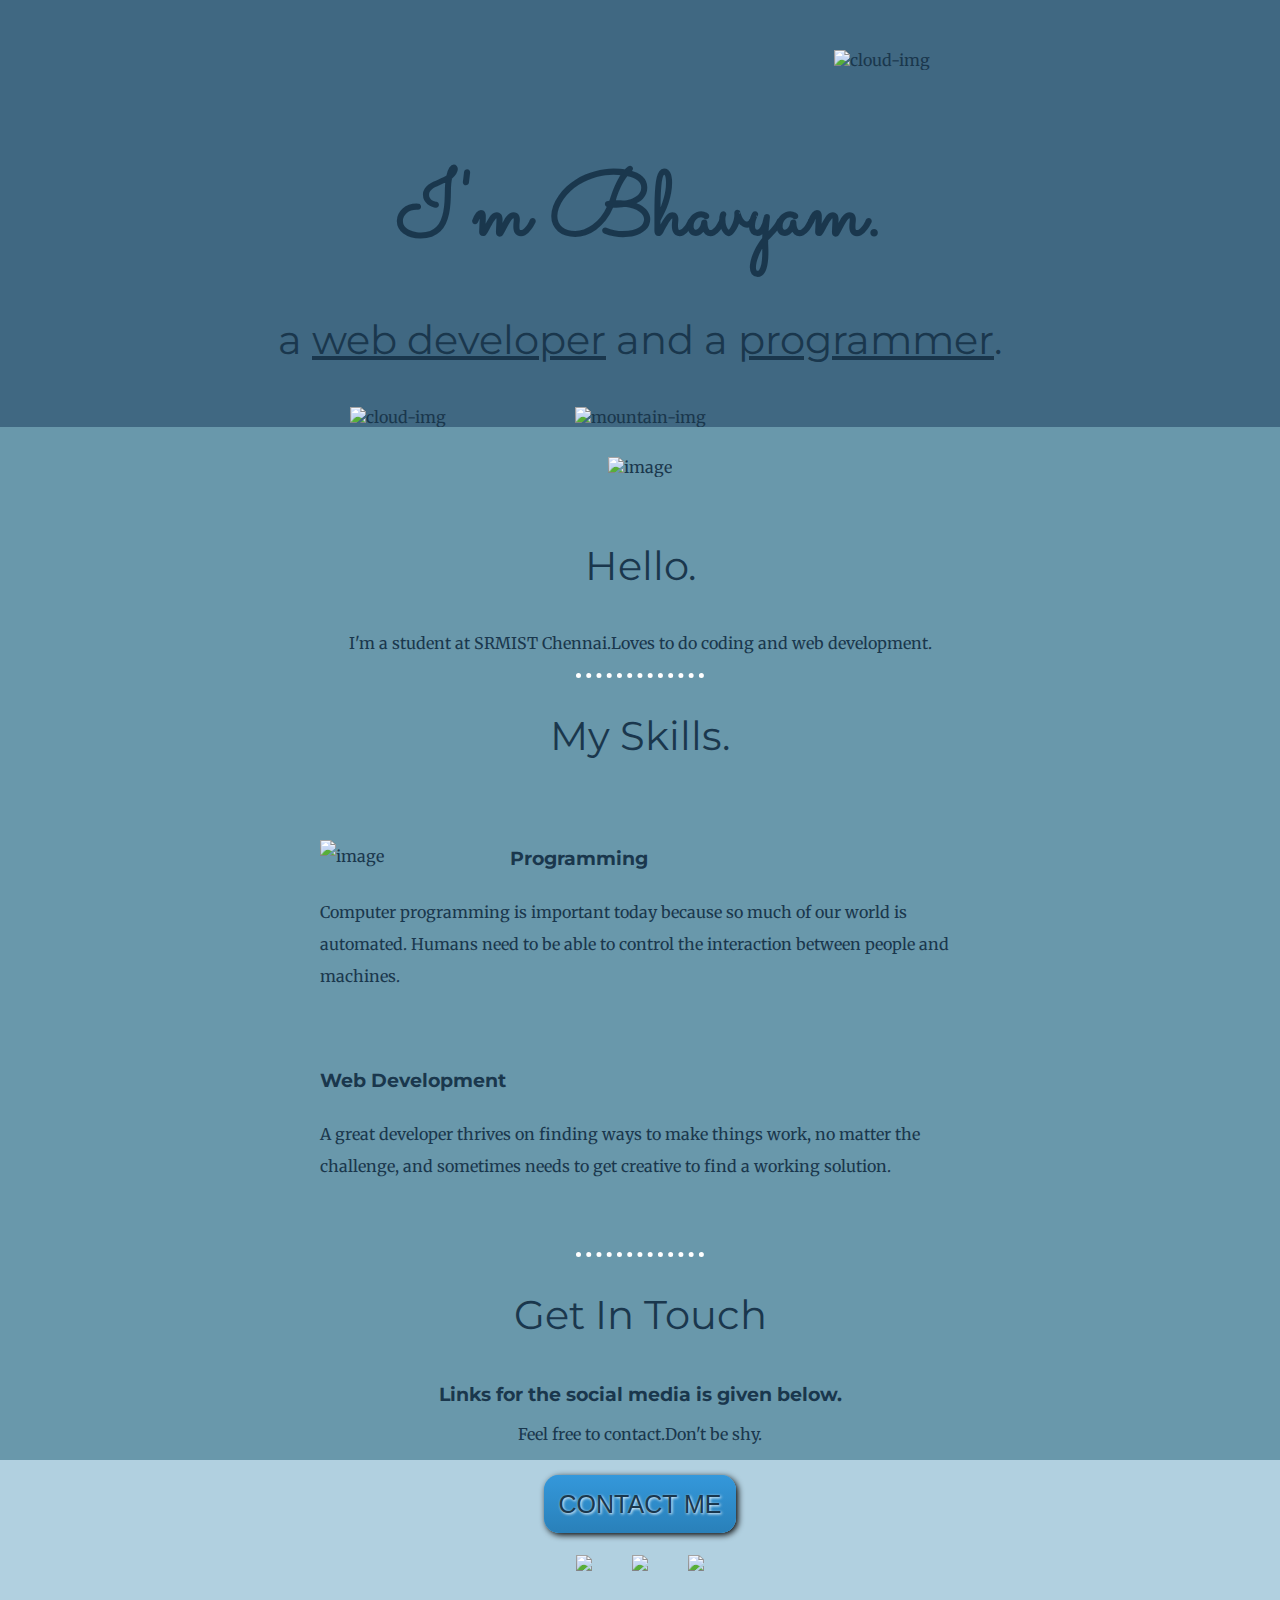
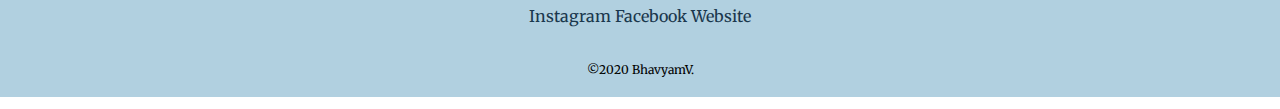
==== index.html @ 3d0c49cd "Final CV Website file" ====
<!DOCTYPE html>
<html>
<head>
<meta charset="utf-8">
<title>Bhavyam Vashishtha</title>
<link rel="stylesheet" href="css/styles.css">
<link rel="icon" href="favicon.ico">
<link rel="preconnect" href="https://fonts.googleapis.com">
<link rel="preconnect" href="https://fonts.gstatic.com" crossorigin>
<link href="https://fonts.googleapis.com/css2?family=Merriweather&family=Montserrat&family=Sacramento&display=swap" rel="stylesheet">
</head>
<body>
    <div class="top-content">
        <img class="cloud1" src="images/cloud.png" alt="cloud-img">
        <h1>I'm Bhavyam.</h1>
        <h2>a <span class="l1">web developer</span> and a <span class="l2">programmer</span>.</h2>
        <img class="cloud2" src="images/cloud.png" alt="cloud-img">
        <img class="mount" src="images/mountain.png" alt="mountain-img">
    </div>
    <div class="middle-content">
        <div class="profile">
            <img class="pic" src="C:\Users\BHAVYAM\Desktop\New folder\HTML-Personal site\123.png" alt="image">
            <h2>Hello.</h2>
            <p>I'm a student at SRMIST Chennai.Loves to do coding and web development.</p>
        </div>
        <hr>
        <div class="skills">
          <h2>My Skills.</h2>
          <div class="skill-row">
            <img class="prog" src="C:\Users\BHAVYAM\Desktop\New folder\HTML-Personal site\CSS-My Sites\computer.png" alt="image">
            <h3>Programming</h3>
            <p>Computer programming is important today because so much of our world is automated. Humans need to be able to control the interaction between people and machines.</p>
          </div>
          <div class="skill-row">
            <img class="web" src="C:\Users\BHAVYAM\Desktop\New folder\HTML-Personal site\CSS-My Sites\download.png" alt="">
            <h3>Web Development</h3>
            <p>A great developer thrives on finding ways to make things work, no matter the challenge, and sometimes needs to get creative to find a working solution.</p>
          </div>
          </div>
        <hr>
        <div class="git">
          <h2>Get In Touch</h2>
          <h3>Links for the social media is given below.</h3>
          <p>Feel free to contact.Don't be shy.</p>
        </div>  
        <div class="bottom-content">
          <a class="btn" href="mailto: vashishthabhavyam@gmail.com">CONTACT ME</a>
        <p class="cont" ><a href="https://www.instagram.com/vashishtha.bhavyam/"><img class="insta" src="C:\Users\BHAVYAM\Desktop\New folder\HTML-Personal site\CSS-My Sites\1.png"></a><a href="https://www.facebook.com/profile.php?id=100009622664925"><img class="fb" src="C:\Users\BHAVYAM\Desktop\New folder\HTML-Personal site\CSS-My Sites\Facebook-logo.png"></a><a href="C:\Users\BHAVYAM\Desktop\New folder\HTML-Personal site\personal.html"><img class="Website" src="C:\Users\BHAVYAM\Desktop\New folder\HTML-Personal site\CSS-My Sites\xyz.jpg"></a></p>
        <p class="p"><a>Instagram   </a><a>Facebook   </a><a>Website</a></p>
        <p class="copyright">©2020 BhavyamV.</p>
      </div>
      
</body>
</html>
---- css/styles.css ----
body{ 
    margin: 0;
    text-align: center;
    font-family:'Merriweather',serif;
    color:#1A374D;
}
h1{ 
    margin: 50px auto 0 auto;
    font-family: 'Sacramento',cursive;
    font-size: 5.625rem;
    color:#1A374D;
    
}
h2{
    font-family: 'Montserrat',sans-serif;
    font-size: 2.5rem;
    color:#1A374D;
    font-weight: normal;
    padding-bottom: 10px;
}
h3{
    font-family: 'Montserrat',sans-serif;
    color:#1A374D;
}
.top-content{
    background-color:#406882;
    padding-top: 100px;
    position: relative;
   }
.middle-content{
    background-color:#6998AB;
    margin:0;
   }
.bottom-content{
    padding-top: 30px;
    background-color:#B1D0E0;
    margin:0;
}
.skill-row{
    width: 50%;
    margin: 70px auto 70px auto;
    text-align: left;
    line-height: 2;   
    
}
hr{
    background-color:#6998AB;
    border-color: white;
    border-style: dotted none none;
    border-width: 5px;
    width: 10%;
    font-size: 40px;
}
.pic{
    width: 250px;
    margin: 30px;
}
.prog{
    width: 25%;
    float: left;
    margin-right: 30px ;
}
.web{
    width: 25%;
    float: right;
    margin-left: 30px ;
}
.l1{
    text-decoration: underline;
}
.l2{
    text-decoration: underline;
}
.cloud1{
    position: absolute;
    right:350px;
    top: 50px;
}
.cloud2{
    position: absolute;
    left: 350px;
}
.mount{
    width: 500px;
}
.insta{
    margin-left: 20px;
    margin-right: 20px;
    margin-top: 10px;
    margin-bottom: 5px;
}
.fb{
    margin-left: 20px;
    margin-right: 20px;
    margin-top: 10px;
    margin-bottom: 5px;
}
.Website{
    margin-left: 20px;
    margin-right: 20px;
    margin-top: 10px;
    margin-bottom: 5px;
}
.copyright{
    color: black;
    font-size: 0.75rem;
    padding:20px 0 ;
}
.cont{
    padding: 10px 0;
}
.p{
    margin-top: 0;
}
.btn {
    background: #3498db;
    background-image: -webkit-linear-gradient(top, #3498db, #2980b9);
    background-image: -moz-linear-gradient(top, #3498db, #2980b9);
    background-image: -ms-linear-gradient(top, #3498db, #2980b9);
    background-image: -o-linear-gradient(top, #3498db, #2980b9);
    background-image: linear-gradient(to bottom, #3498db, #2980b9);
    -webkit-border-radius: 15;
    -moz-border-radius: 15;
    border-radius: 15px;
    text-shadow: 1px 1px 3px #ffffff;
    -webkit-box-shadow: 2px 2px 6px #050505;
    -moz-box-shadow: 2px 2px 6px #050505;
    box-shadow: 2px 2px 6px #050505;
    font-family: Arial;
    color: #1A374D;
    font-size: 25px;
    padding: 15px;
    text-decoration: none;
    position: relative;
  }
  
  .btn:hover {
    background: #3cb0fd;
    background-image: -webkit-linear-gradient(top, #3cb0fd, #3498db);
    background-image: -moz-linear-gradient(top, #3cb0fd, #3498db);
    background-image: -ms-linear-gradient(top, #3cb0fd, #3498db);
    background-image: -o-linear-gradient(top, #3cb0fd, #3498db);
    background-image: linear-gradient(to bottom, #3cb0fd, #3498db);
    text-decoration: none;
  }
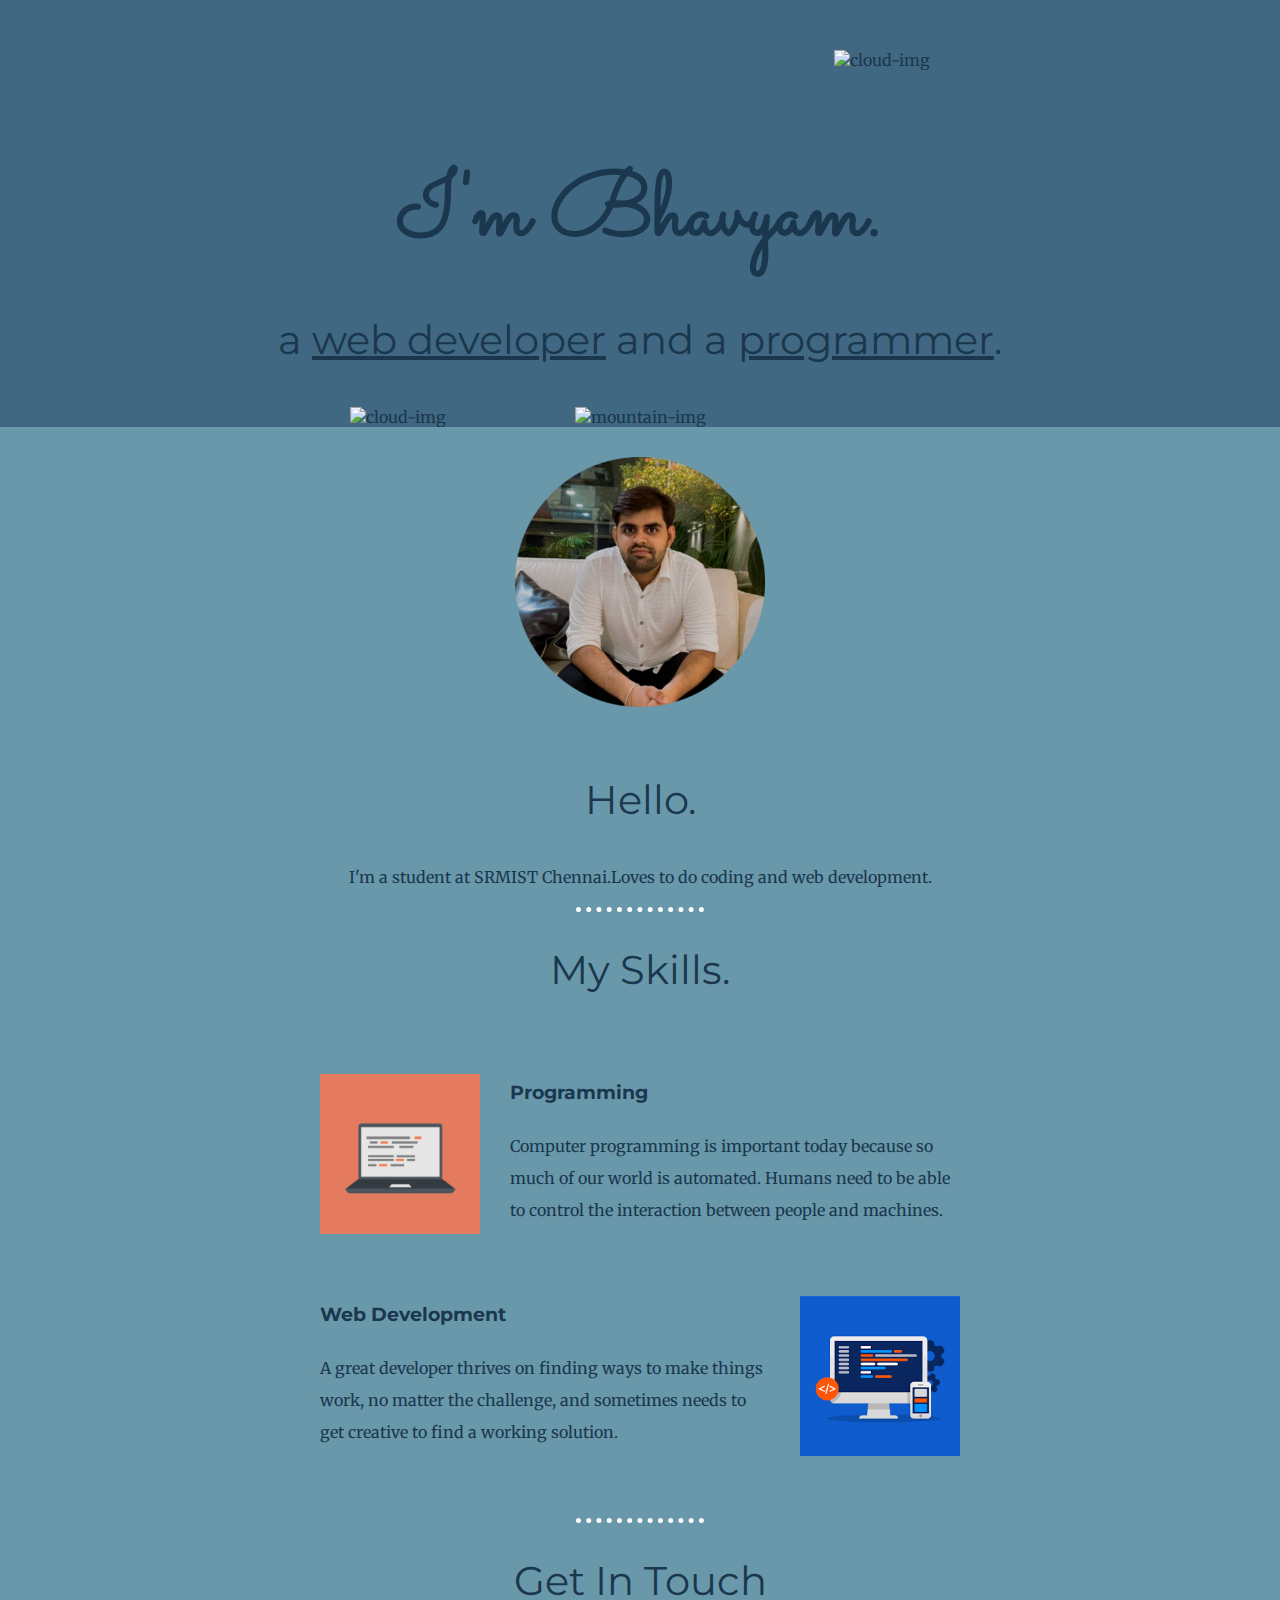
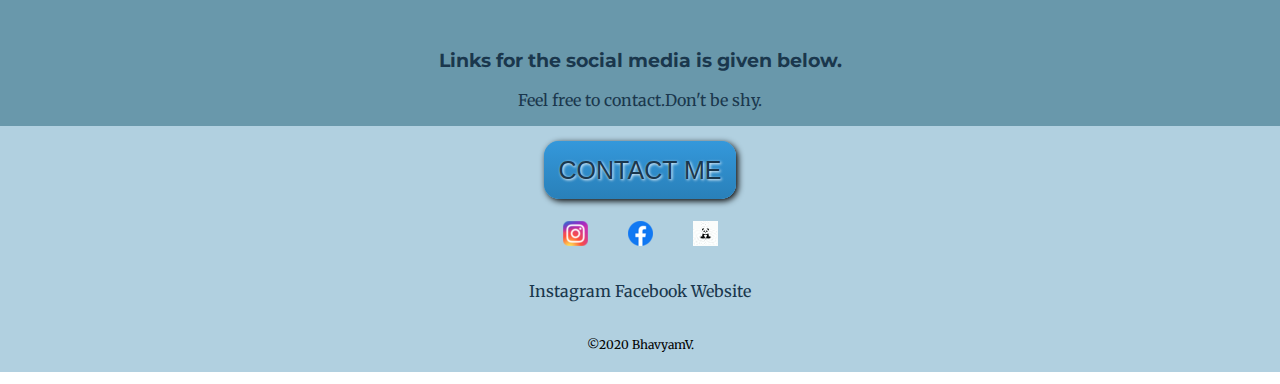
==== commit bf96e838: "Update index.html" ====
--- a/index.html
+++ b/index.html
@@ -11,15 +11,15 @@
 </head>
 <body>
     <div class="top-content">
-        <img class="cloud1" src="images/cloud.png" alt="cloud-img">
+        <img class="cloud1" src="cloud.png" alt="cloud-img">
         <h1>I'm Bhavyam.</h1>
         <h2>a <span class="l1">web developer</span> and a <span class="l2">programmer</span>.</h2>
-        <img class="cloud2" src="images/cloud.png" alt="cloud-img">
-        <img class="mount" src="images/mountain.png" alt="mountain-img">
+        <img class="cloud2" src="cloud.png" alt="cloud-img">
+        <img class="mount" src="mountain.png" alt="mountain-img">
     </div>
     <div class="middle-content">
         <div class="profile">
-            <img class="pic" src="C:\Users\BHAVYAM\Desktop\New folder\HTML-Personal site\123.png" alt="image">
+            <img class="pic" src="123.png" alt="image">
             <h2>Hello.</h2>
             <p>I'm a student at SRMIST Chennai.Loves to do coding and web development.</p>
         </div>
@@ -27,12 +27,12 @@
         <div class="skills">
           <h2>My Skills.</h2>
           <div class="skill-row">
-            <img class="prog" src="C:\Users\BHAVYAM\Desktop\New folder\HTML-Personal site\CSS-My Sites\computer.png" alt="image">
+            <img class="prog" src="computer.png" alt="image">
             <h3>Programming</h3>
             <p>Computer programming is important today because so much of our world is automated. Humans need to be able to control the interaction between people and machines.</p>
           </div>
           <div class="skill-row">
-            <img class="web" src="C:\Users\BHAVYAM\Desktop\New folder\HTML-Personal site\CSS-My Sites\download.png" alt="">
+            <img class="web" src="download.png" alt="">
             <h3>Web Development</h3>
             <p>A great developer thrives on finding ways to make things work, no matter the challenge, and sometimes needs to get creative to find a working solution.</p>
           </div>
@@ -45,10 +45,10 @@
         </div>  
         <div class="bottom-content">
           <a class="btn" href="mailto: vashishthabhavyam@gmail.com">CONTACT ME</a>
-        <p class="cont" ><a href="https://www.instagram.com/vashishtha.bhavyam/"><img class="insta" src="C:\Users\BHAVYAM\Desktop\New folder\HTML-Personal site\CSS-My Sites\1.png"></a><a href="https://www.facebook.com/profile.php?id=100009622664925"><img class="fb" src="C:\Users\BHAVYAM\Desktop\New folder\HTML-Personal site\CSS-My Sites\Facebook-logo.png"></a><a href="C:\Users\BHAVYAM\Desktop\New folder\HTML-Personal site\personal.html"><img class="Website" src="C:\Users\BHAVYAM\Desktop\New folder\HTML-Personal site\CSS-My Sites\xyz.jpg"></a></p>
+        <p class="cont" ><a href="https://www.instagram.com/vashishtha.bhavyam/"><img class="insta" src="1.png"></a><a href="https://www.facebook.com/profile.php?id=100009622664925"><img class="fb" src="Facebook-logo.png"></a><a href="personal.html"><img class="Website" src="xyz.jpg"></a></p>
         <p class="p"><a>Instagram   </a><a>Facebook   </a><a>Website</a></p>
         <p class="copyright">©2020 BhavyamV.</p>
       </div>
       
 </body>
-</html> +</html> 
